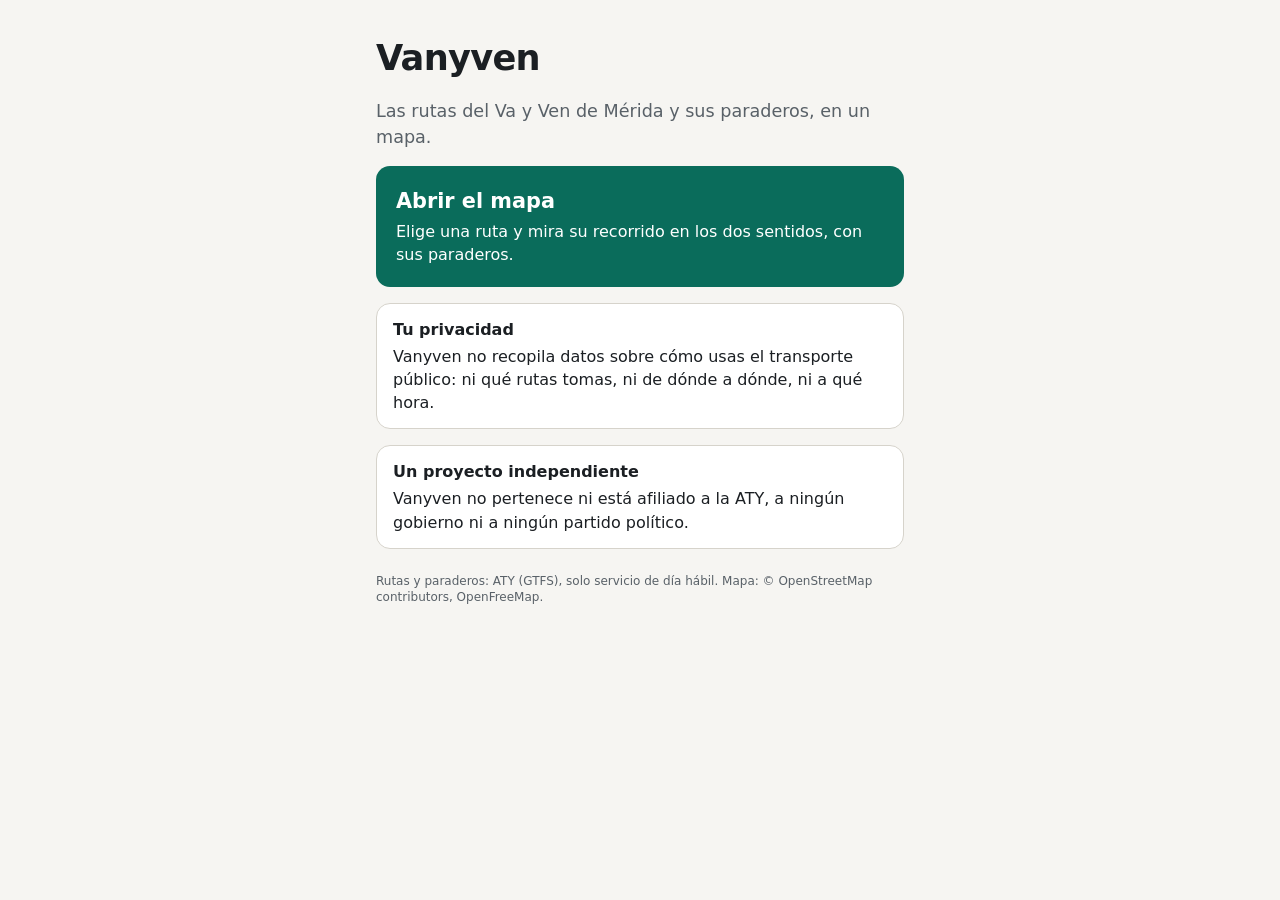
==== web/index.html @ f9a3d6fa "Primera web de Vanyven: inicio y mapa con selector de ruta y ficha de paradero" ====
<!doctype html>
<html lang="es">
<head>
<meta charset="utf-8">
<meta name="viewport" content="width=device-width, initial-scale=1">
<meta http-equiv="Content-Security-Policy" content="default-src 'none'; style-src 'self'; img-src 'self' data:; base-uri 'none'; form-action 'none'">
<title>Vanyven</title>
<meta name="description" content="Las rutas del Va y Ven de Mérida y sus paraderos, en un mapa.">
<link rel="stylesheet" href="css/vanyven.css">
</head>
<body class="home-page">
<main class="home">
  <h1>Vanyven</h1>
  <p class="lead">Las rutas del Va y Ven de Mérida y sus paraderos, en un mapa.</p>

  <a class="big-link" href="mapa.html">
    <strong>Abrir el mapa</strong>
    <span>Elige una ruta y mira su recorrido en los dos sentidos, con sus paraderos.</span>
  </a>

  <section class="notice" aria-labelledby="privacy-title">
    <h2 id="privacy-title">Tu privacidad</h2>
    <p>Vanyven no recopila datos sobre cómo usas el transporte público: ni qué rutas tomas, ni de dónde a dónde, ni a qué hora.</p>
  </section>

  <section class="notice" aria-labelledby="indep-title">
    <h2 id="indep-title">Un proyecto independiente</h2>
    <p>Vanyven no pertenece ni está afiliado a la ATY, a ningún gobierno ni a ningún partido político.</p>
  </section>
</main>
<footer class="credits">
  <p>Rutas y paraderos: ATY (GTFS), solo servicio de día hábil. Mapa: © OpenStreetMap contributors, OpenFreeMap.</p>
</footer>
</body>
</html>
---- web/css/vanyven.css ----
/* Vanyven: móvil primero. Un solo archivo para las dos páginas. */
:root {
  --bg: #f6f5f2; --fg: #1b1f23; --muted: #596168; --card: #ffffff;
  --accent: #0a6c5b; --line: #d6d3cb; --radius: 14px;
  color-scheme: light;
}
*, *::before, *::after { box-sizing: border-box; }
[hidden] { display: none !important; }
html { -webkit-text-size-adjust: 100%; }
body {
  margin: 0; background: var(--bg); color: var(--fg);
  font: 16px/1.45 system-ui, -apple-system, "Segoe UI", Roboto, sans-serif;
}
:focus-visible { outline: 3px solid var(--accent); outline-offset: 2px; }
h1, h2, h3, p { margin: 0; }
.muted { color: var(--muted); }

/* Créditos: siempre visibles, fuera del mapa */
.credits { padding: 8px 16px; font-size: 12px; line-height: 1.35; color: var(--muted); background: var(--card); border-top: 1px solid var(--line); }

/* Inicio */
.home { max-width: 560px; margin: 0 auto; padding: 32px 16px 16px; display: grid; gap: 16px; }
.home h1 { font-size: 2.2rem; letter-spacing: -0.02em; }
.lead { font-size: 1.1rem; color: var(--muted); }
.big-link {
  display: grid; gap: 4px; padding: 20px; border-radius: var(--radius); text-decoration: none;
  background: var(--accent); color: #fff; min-height: 44px;
}
.big-link strong { font-size: 1.3rem; }
.notice { padding: 14px 16px; border-radius: var(--radius); background: var(--card); border: 1px solid var(--line); }
.notice h2 { font-size: 1rem; margin-bottom: 4px; }
.home-page .credits { max-width: 560px; margin: 0 auto; border-top: 0; background: none; }

/* Página del mapa */
.map-page { height: 100vh; height: 100dvh; display: flex; flex-direction: column; overflow: hidden; }
.topbar { position: relative; z-index: 5; flex: none; padding: 8px 16px 10px; background: var(--card); border-bottom: 1px solid var(--line); display: grid; gap: 6px; }
.brand { font-weight: 700; color: var(--accent); text-decoration: none; justify-self: start; padding: 2px 0; }
.legend { font-size: 13px; color: var(--muted); }
.selector { position: relative; display: flex; align-items: center; background: #fff; border: 1.5px solid #8a9096; border-radius: 12px; }
.selector:focus-within { border-color: var(--accent); outline: 3px solid var(--accent); outline-offset: 1px; }
.selector input { flex: 1; min-width: 0; height: 48px; padding: 0 8px 0 12px; border: 0; background: none; font: inherit; color: inherit; border-radius: 12px; }
.selector input:focus-visible { outline: none; }  /* el borde del contenedor ya marca el foco */
.swatch { width: 14px; height: 28px; margin-left: 10px; border-radius: 4px; flex: none; }
.selector button { width: 44px; height: 44px; border: 0; background: none; font-size: 26px; line-height: 1; color: var(--muted); cursor: pointer; }
#route-list {
  position: absolute; top: calc(100% + 4px); left: 0; right: 0; margin: 0; padding: 4px; list-style: none;
  max-height: 55vh; max-height: 50dvh; overflow-y: auto; background: #fff; border: 1px solid var(--line);
  border-radius: 12px; box-shadow: 0 8px 24px rgb(0 0 0 / .18);
}
#route-list li { display: flex; align-items: center; gap: 10px; min-height: 44px; padding: 6px 8px; border-radius: 8px; cursor: pointer; }
#route-list li[aria-selected="true"], #route-list li:hover { background: #ece9e1; }
#route-list li.empty { color: var(--muted); cursor: default; }
#route-list .num { min-width: 52px; padding: 2px 8px; border-radius: 6px; text-align: center; font-weight: 700; flex: none; }

.map-wrap { position: relative; flex: 1; min-height: 0; }
#map { position: absolute; inset: 0; }
.hint, .status {
  position: absolute; z-index: 2; top: 12px; left: 12px; right: 60px; max-width: 420px; padding: 10px 14px;
  border-radius: 12px; background: var(--card); box-shadow: 0 2px 10px rgb(0 0 0 / .2); font-size: 15px;
}

/* Ficha del paradero: arriba de la atribución del mapa. En celular MapLibre la abre en 2 líneas (44 px) */
.stop-card {
  position: absolute; z-index: 3; left: 8px; right: 8px; bottom: 56px; max-height: 60%; overflow-y: auto;
  padding: 14px 52px 14px 16px; border-radius: var(--radius); background: var(--card); box-shadow: 0 4px 18px rgb(0 0 0 / .28);
  display: grid; gap: 6px;
}
.stop-card h2 { font-size: 1.1rem; overflow-wrap: anywhere; }
.stop-card h3 { font-size: .85rem; color: var(--muted); font-weight: 600; margin-top: 4px; }
.stop-card .close { position: absolute; top: 2px; right: 2px; width: 44px; height: 44px; border: 0; background: none; font-size: 28px; line-height: 1; cursor: pointer; color: var(--muted); }
.chips { display: flex; flex-wrap: wrap; gap: 8px; margin: 0; padding: 0; list-style: none; }
.chips button { min-width: 48px; min-height: 44px; padding: 0 12px; border: 2px solid transparent; border-radius: 10px; font: inherit; font-weight: 700; cursor: pointer; }
.chips button[aria-current] { border-color: #111; }
.chips button:disabled { background: #e6e3db; color: var(--muted); cursor: default; }

@media (min-width: 700px) {
  .topbar { grid-template-columns: auto minmax(280px, 460px) 1fr; align-items: center; column-gap: 16px; }
  .legend { justify-self: end; }
  .stop-card { right: auto; width: 380px; left: 12px; bottom: 36px; }
}
@media (prefers-reduced-motion: reduce) { * { scroll-behavior: auto !important; } }
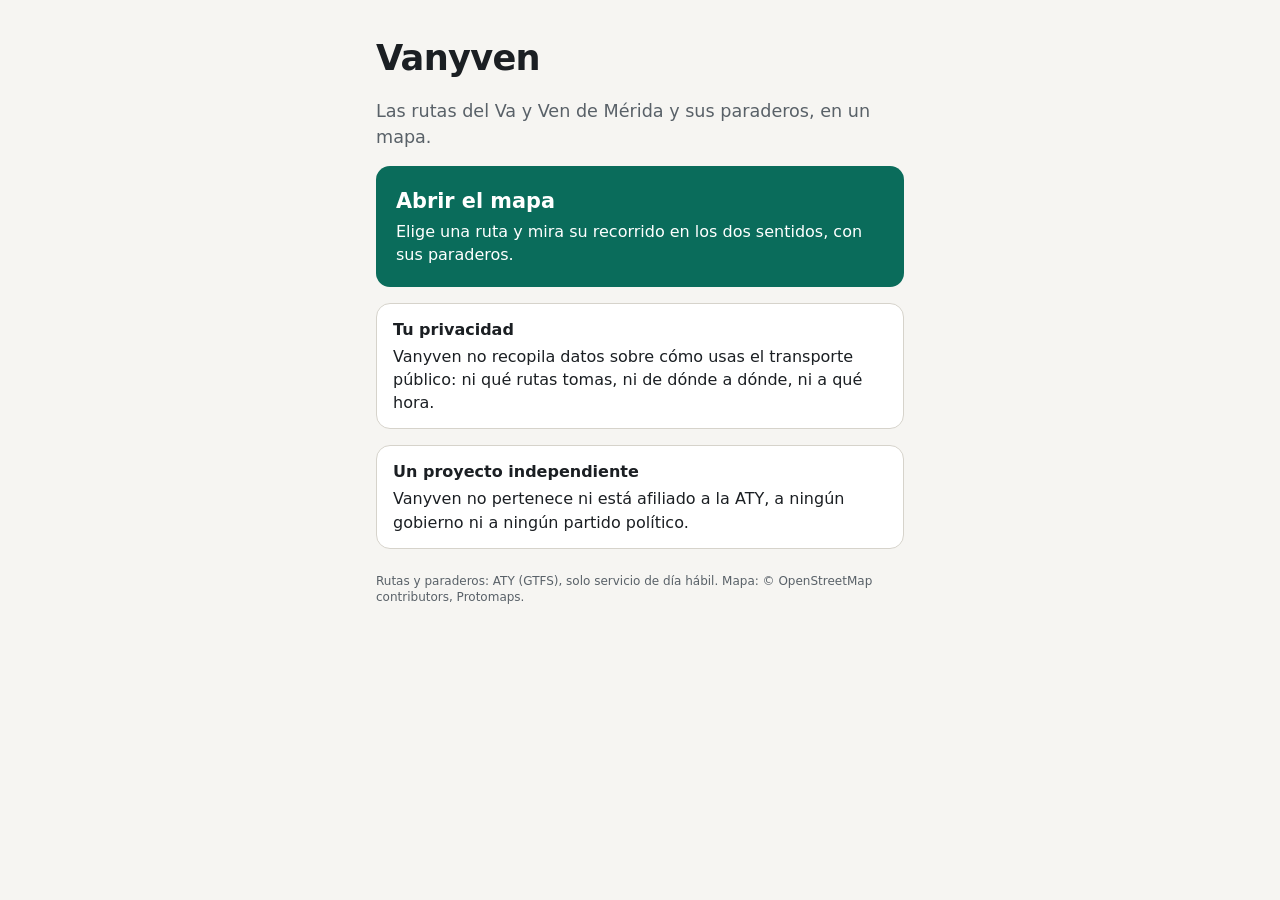
==== commit 143c8a81: "Mapa base propio (Protomaps) como único mapa de la web y comando basemap" ====
--- a/web/index.html
+++ b/web/index.html
@@ -29,7 +29,7 @@
   </section>
 </main>
 <footer class="credits">
-  <p>Rutas y paraderos: ATY (GTFS), solo servicio de día hábil. Mapa: © OpenStreetMap contributors, OpenFreeMap.</p>
+  <p>Rutas y paraderos: ATY (GTFS), solo servicio de día hábil. Mapa: © OpenStreetMap contributors, Protomaps.</p>
 </footer>
 </body>
 </html>
--- a/web/css/vanyven.css
+++ b/web/css/vanyven.css
@@ -35,7 +35,6 @@
 .map-page { height: 100vh; height: 100dvh; display: flex; flex-direction: column; overflow: hidden; }
 .topbar { position: relative; z-index: 5; flex: none; padding: 8px 16px 10px; background: var(--card); border-bottom: 1px solid var(--line); display: grid; gap: 6px; }
 .brand { font-weight: 700; color: var(--accent); text-decoration: none; justify-self: start; padding: 2px 0; }
-.legend { font-size: 13px; color: var(--muted); }
 .selector { position: relative; display: flex; align-items: center; background: #fff; border: 1.5px solid #8a9096; border-radius: 12px; }
 .selector:focus-within { border-color: var(--accent); outline: 3px solid var(--accent); outline-offset: 1px; }
 .selector input { flex: 1; min-width: 0; height: 48px; padding: 0 8px 0 12px; border: 0; background: none; font: inherit; color: inherit; border-radius: 12px; }
@@ -74,8 +73,7 @@
 .chips button:disabled { background: #e6e3db; color: var(--muted); cursor: default; }
 
 @media (min-width: 700px) {
-  .topbar { grid-template-columns: auto minmax(280px, 460px) 1fr; align-items: center; column-gap: 16px; }
-  .legend { justify-self: end; }
+  .topbar { grid-template-columns: auto minmax(280px, 460px); align-items: center; column-gap: 16px; }
   .stop-card { right: auto; width: 380px; left: 12px; bottom: 36px; }
 }
 @media (prefers-reduced-motion: reduce) { * { scroll-behavior: auto !important; } }
